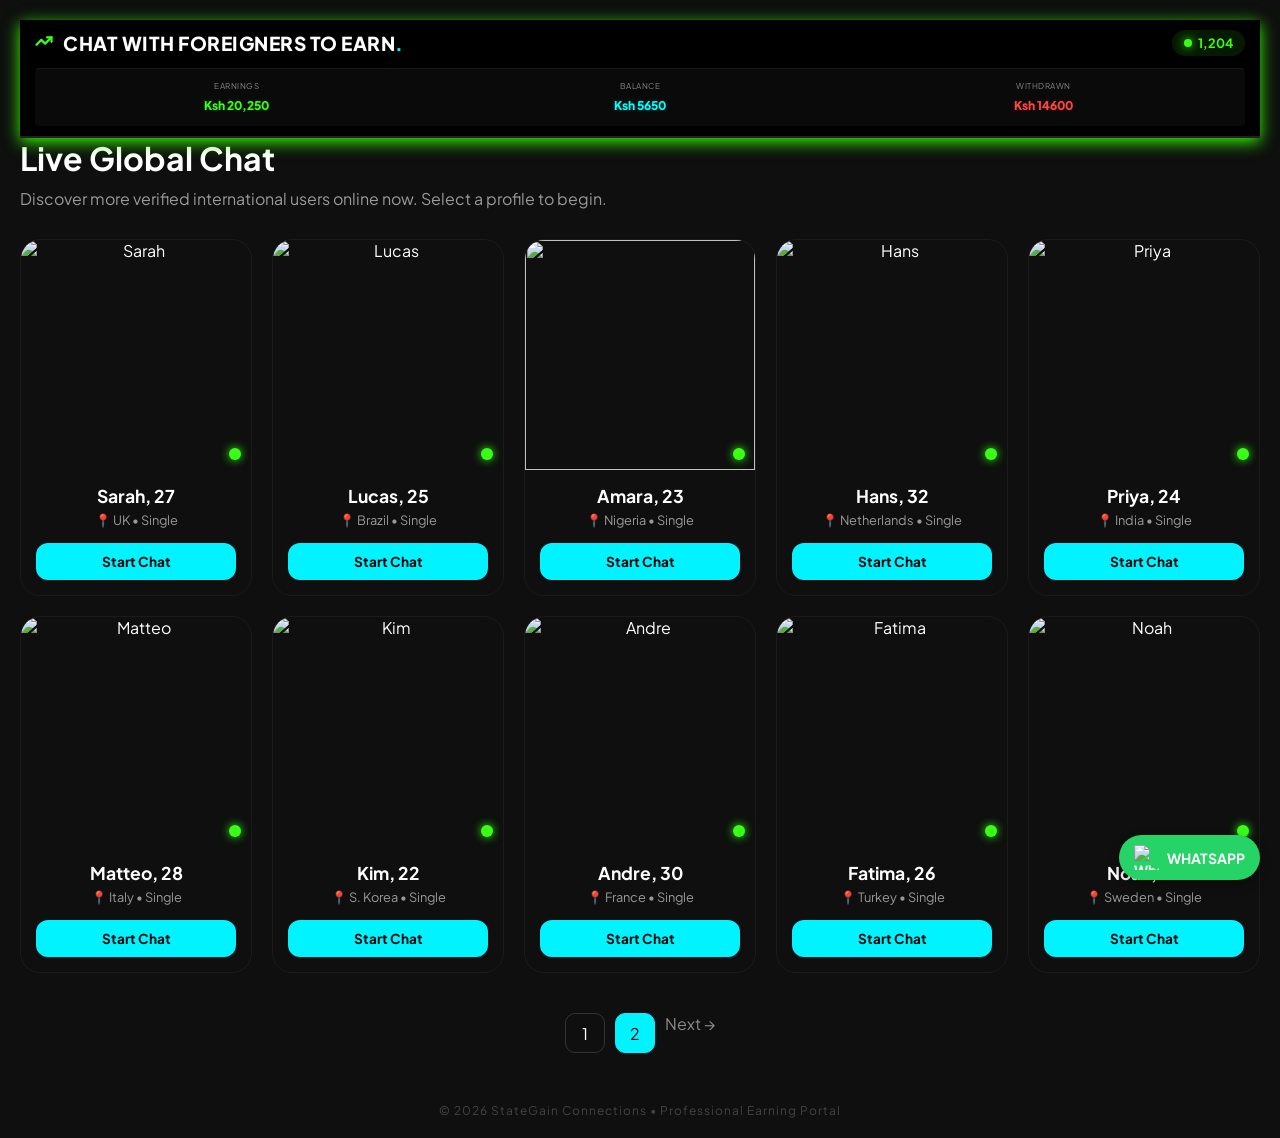
==== page2.html @ caacbea8 "updated whatsapp group link" ====
<!DOCTYPE html>
<html lang="en">
<head>
    <meta charset="UTF-8">
    <meta name="viewport" content="width=device-width, initial-scale=1.0">
    <title>ChatWithForeigners | Live Global Connect</title>
    <link rel="stylesheet" href="style.css">
    <link href="https://fonts.googleapis.com/css2?family=Plus+Jakarta+Sans:wght@400;600;800&display=swap" rel="stylesheet">
</head>
<body>

     <header class="main-header">
    <div class="header-top">
        <div class="brand">
            <div class="logo-icon">
                <svg width="18" height="18" viewBox="0 0 24 24" fill="none" stroke="currentColor" stroke-width="3" stroke-linecap="round" stroke-linejoin="round">
                    <polyline points="22 7 13.5 15.5 8.5 10.5 2 17"></polyline>
                    <polyline points="16 7 22 7 22 13"></polyline>
                </svg>
            </div>
            <h1>CHAT WITH FOREIGNERS TO EARN<span>.</span></h1>
        </div>
        <div class="status-pill" id="user-counter">
            <span class="dot"></span> <span id="number">1,204</span>
        </div>
    </div>

    <div class="earnings-dashboard">
        <div class="earning-item">
            <span class="earning-label">EARNINGS</span>
            <span class="earning-amount neon-green">Ksh 20,250</span>
        </div>
        <div class="earning-item border-left">
            <span class="earning-label">BALANCE</span>
            <span class="earning-amount neon-blue">Ksh 5650</span>
        </div>
        <div class="earning-item border-left">
            <span class="earning-label">WITHDRAWN</span>
            <span class="earning-amount neon-red">Ksh 14600</span>
        </div>
    </div>
</header>

    <main class="container">
    <div class="intro">
        <h2>Live Global Chat</h2>
        <p>Discover more verified international users online now. Select a profile to begin.</p>
    </div>

    <div class="profile-grid">
        <div class="profile-card">
            <div class="profile-image">
                <img src="https://images.unsplash.com/photo-1534528741775-53994a69daeb?w=400&h=400&fit=crop" alt="Sarah">
                <span class="status-indicator"></span>
            </div>
            <div class="profile-details">
                <h3>Sarah, 27</h3>
                <p class="meta">📍 UK • Single</p>
                <a href="https://www.qashpoa.com/register.php" class="btn-chat">Start Chat</a>
            </div>
        </div>

        <div class="profile-card">
            <div class="profile-image">
                <img src="https://images.unsplash.com/photo-1506794778202-cad84cf45f1d?w=400&h=400&fit=crop" alt="Lucas">
                <span class="status-indicator"></span>
            </div>
            <div class="profile-details">
                <h3>Lucas, 25</h3>
                <p class="meta">📍 Brazil • Single</p>
                <a href="https://www.qashpoa.com/register.php" class="btn-chat">Start Chat</a>
            </div>
        </div>

        <div class="profile-card">
            <div class="profile-image">
                <img src="https://i.postimg.cc/dtCM8n57/NIGERIA.jpg">
                <span class="status-indicator"></span>
            </div>
            <div class="profile-details">
                <h3>Amara, 23</h3>
                <p class="meta">📍 Nigeria • Single</p>
                <a href="https://www.qashpoa.com/register.php" class="btn-chat">Start Chat</a>
            </div>
        </div>

        <div class="profile-card">
            <div class="profile-image">
                <img src="https://images.unsplash.com/photo-1539571696357-5a69c17a67c6?w=400&h=400&fit=crop" alt="Hans">
                <span class="status-indicator"></span>
            </div>
            <div class="profile-details">
                <h3>Hans, 32</h3>
                <p class="meta">📍 Netherlands • Single</p>
                <a href="https://www.qashpoa.com/register.php" class="btn-chat">Start Chat</a>
            </div>
        </div>

        <div class="profile-card">
            <div class="profile-image">
                <img src="https://images.unsplash.com/photo-1515886657613-9f3515b0c78f?w=400&h=400&fit=crop" alt="Priya">
                <span class="status-indicator"></span>
            </div>
            <div class="profile-details">
                <h3>Priya, 24</h3>
                <p class="meta">📍 India • Single</p>
                <a href="https://www.qashpoa.com/register.php" class="btn-chat">Start Chat</a>
            </div>
        </div>

        <div class="profile-card">
            <div class="profile-image">
                <img src="https://images.unsplash.com/photo-1492562080023-ab3db95bfbce?w=400&h=400&fit=crop" alt="Matteo">
                <span class="status-indicator"></span>
            </div>
            <div class="profile-details">
                <h3>Matteo, 28</h3>
                <p class="meta">📍 Italy • Single</p>
                <a href="https://www.qashpoa.com/register.php" class="btn-chat">Start Chat</a>
            </div>
        </div>

        <div class="profile-card">
            <div class="profile-image">
                <img src="https://images.unsplash.com/photo-1531746020798-e6953c6e8e04?w=400&h=400&fit=crop" alt="Kim">
                <span class="status-indicator"></span>
            </div>
            <div class="profile-details">
                <h3>Kim, 22</h3>
                <p class="meta">📍 S. Korea • Single</p>
                <a href="https://www.qashpoa.com/register.php" class="btn-chat">Start Chat</a>
            </div>
        </div>

        <div class="profile-card">
            <div class="profile-image">
                <img src="https://images.unsplash.com/photo-1507003211169-0a1dd7228f2d?w=400&h=400&fit=crop" alt="Andre">
                <span class="status-indicator"></span>
            </div>
            <div class="profile-details">
                <h3>Andre, 30</h3>
                <p class="meta">📍 France • Single</p>
                <a href="https://www.qashpoa.com/register.php" class="btn-chat">Start Chat</a>
            </div>
        </div>

        <div class="profile-card">
            <div class="profile-image">
                <img src="https://images.unsplash.com/photo-1524504388940-b1c1722653e1?w=400&h=400&fit=crop" alt="Fatima">
                <span class="status-indicator"></span>
            </div>
            <div class="profile-details">
                <h3>Fatima, 26</h3>
                <p class="meta">📍 Turkey • Single</p>
                <a href="https://www.qashpoa.com/register.php" class="btn-chat">Start Chat</a>
            </div>
        </div>

        <div class="profile-card">
            <div class="profile-image">
                <img src="https://images.unsplash.com/photo-1500648767791-00dcc994a43e?w=400&h=400&fit=crop" alt="Noah">
                <span class="status-indicator"></span>
            </div>
            <div class="profile-details">
                <h3>Noah, 29</h3>
                <p class="meta">📍 Sweden • Single</p>
                <a href="https://www.qashpoa.com/register.php" class="btn-chat">Start Chat</a>
            </div>
        </div>
    </div>

    <div class="pagination">
    <a href="index.html" class="page-link">1</a>
    <a href="page2.html" class="page-link active">2</a> <span class="next" style="opacity: 0.5; cursor: not-allowed;">Next →</span>
</div>
</main>

    <footer class="footer">
        <p>&copy; 2026 StateGain Connections • Professional Earning Portal</p>
    </footer>
    <script>
    function updateCounter() {
        // 1. Find the number element
        const numberElement = document.getElementById('number');
        
        // 2. Get the current number (remove commas first)
        let currentCount = parseInt(numberElement.innerText.replace(',', ''));

        // 3. Create a random change (between -3 and +5)
        // We make it slightly more likely to go UP to show growth
        const change = Math.floor(Math.random() * 9) - 3; 
        
        let newCount = currentCount + change;

        // 4. Set a floor so it never goes below a certain number (e.g., 1,150)
        if (newCount < 1150) newCount = 1150;

        // 5. Update the text with a nice comma format
        numberElement.innerText = newCount.toLocaleString();
    }

    // Run the function every 3 seconds (3000 milliseconds)
    setInterval(updateCounter, 3000);
</script>
<a href="https://chat.whatsapp.com/BdtH0z0g8ffBVVX6cVe26WeLcq" class="whatsapp-float" target="_blank">
    <img src="https://upload.wikimedia.org/wikipedia/commons/6/6b/WhatsApp.svg" alt="WhatsApp">
    <span>WHATSAPP</span>
</a>
</body>
</html>
---- style.css ----
:root {
    --bg: #050505;
    --card: #111111;
    --neon-cyan: #00f3ff;
    --neon-green: #39ff14;
    --text: #ffffff;
    --text-dim: #999999;
}

* {
    margin: 0;
    padding: 0;
    box-sizing: border-box;
    font-family: 'Plus Jakarta Sans', sans-serif;
}

body {
    background-color:rgb(14, 15, 14);
    color: var(--text);
    padding: 20px;
}
.main-header {
    position: sticky;
    top: 0;
    z-index: 2000;
    background: #000;
    padding: 10px 15px;
    border-bottom: 2px solid #222;
    /* This is the key line to force the stack */
    display: flex;
    flex-direction: column; 
    gap: 12px;
}

.header-top {
    display: flex;
    justify-content: space-between;
    align-items: center;
    width: 100%; /* Ensures it takes the full top row */
}

.brand {
    display: flex;
    align-items: center;
    gap: 8px;
}

.brand h1 {
    font-size: 13px;
    margin: 0;
    letter-spacing: 0.5px;
}

/* Dashboard Styling: Full Width Below Header */
.earnings-dashboard {
    display: grid;
    grid-template-columns: 1fr 1fr 1fr;
    background: #0a0a0a;
    padding: 10px 0;
    border-top: 1px solid #1a1a1a;
    border-radius: 4px;
    width: 100%; /* Ensures it takes the full bottom row */
}

.earning-item {
    text-align: center;
    padding: 2px 0; /* Adds a tiny bit of breathing room */
}

.earning-label {
    display: block;
    font-size: 8px; /* Slightly smaller to keep it professional */
    color: #888;
    letter-spacing: 0.5px;
    margin-bottom: 2px;
}

.earning-amount {
    font-size: 12px; /* Adjusted to fit "Ksh 20,250" comfortably */
    font-weight: 800;
    white-space: nowrap; /* Prevents the number from breaking into two lines */
}

/* Neon Glow for the new amounts */
.neon-green { color: #39FF14; text-shadow: 0 0 5px rgba(57, 255, 20, 0.2); }
.neon-blue { color: #00FFFF; text-shadow: 0 0 5px rgba(0, 255, 255, 0.2); }
.neon-red { color: #FF4444; text-shadow: 0 0 5px rgba(255, 68, 68, 0.2); }
header {
    position: -webkit-sticky; /* For Safari support */
    position: sticky;
    top: 0;
    z-index: 1000; /* Keeps the heading above the profile cards */
    background-color: #000000; /* Match your dark mode background */
    padding: 15px 0;
    border-bottom: 2px solid #39FF14; /* Optional: Neon green line for a sharp look */
    text-align: center;
}

header {
    /* Keep your existing sticky code and add this line: */
    box-shadow: 0 4px 15px rgb(53, 251, 4); /* Neon green subtle glow */
}
.brand {
    display: flex;
    align-items: center;
    gap: 10px;
}

.logo-icon {
    color: var(--neon-green);
}

.brand h1 {
    font-size: 1.2rem;
    font-weight: 800;
}

.brand h1 span {
    color: var(--neon-cyan);
}

.status-pill {
    background: rgba(57, 255, 20, 0.1);
    color: var(--neon-green);
    padding: 5px 12px;
    border-radius: 20px;
    font-size: 0.8rem;
    font-weight: bold;
    display: flex;
    align-items: center;
    gap: 6px;
}

.dot {
    width: 8px;
    height: 8px;
    background: var(--neon-green);
    border-radius: 50%;
    box-shadow: 0 0 10px var(--neon-green);
}

.chat-container {
    max-width: 600px;
    margin: 0 auto;
}

.intro {
    margin-bottom: 30px;
}

.intro h2 {
    font-size: 2rem;
    margin-bottom: 10px;
}

.intro p {
    color: var(--text-dim);
}

.user-card {
    background: var(--card);
    border: 1px solid #222;
    padding: 20px;
    border-radius: 18px;
    display: flex;
    justify-content: space-between;
    align-items: center;
    margin-bottom: 15px;
    transition: 0.3s;
}

.user-card:hover {
    border-color: var(--neon-cyan);
    transform: translateX(5px);
}

.user-info {
    display: flex;
    align-items: center;
    gap: 15px;
}

.avatar {
    width: 45px;
    height: 45px;
    background: #222;
    border-radius: 50%;
    display: flex;
    align-items: center;
    justify-content: center;
    font-weight: bold;
    color: var(--neon-cyan);
    border: 1px solid #333;
}

.details h3 {
    font-size: 1.1rem;
}

.details p {
    font-size: 0.85rem;
    color: var(--text-dim);
}

.details p span {
    color: white;
}

.chat-btn {
    background: var(--neon-cyan);
    color: black;
    text-decoration: none;
    padding: 10px 20px;
    border-radius: 12px;
    font-weight: 700;
    font-size: 0.9rem;
    transition: 0.3s;
}

.chat-btn:hover {
    background: var(--neon-green);
    box-shadow: 0 0 15px rgba(57, 255, 20, 0.4);
}
/* Grid Layout */
.profile-grid {
    display: grid;
    grid-template-columns: repeat(auto-fill, minmax(200px, 1fr));
    gap: 20px;
    margin-bottom: 40px;
}

/* Square Profile Card */
.profile-card {
    background: var(--card-bg);
    border: 1px solid rgba(255, 255, 255, 0.05);
    border-radius: 20px;
    overflow: hidden;
    transition: 0.3s;
    text-align: center;
}

.profile-card:hover {
    transform: translateY(-5px);
    border-color: var(--neon-cyan);
}

.profile-image {
    position: relative;
    width: 100%;
    aspect-ratio: 1 / 1; /* Makes it a perfect square */
}

.profile-image img {
    width: 100%;
    height: 100%;
    object-fit: cover; /* This makes sure photos aren't squished */
    display: block;
}

.status-indicator {
    position: absolute;
    bottom: 10px;
    right: 10px;
    width: 12px;
    height: 12px;
    background: var(--neon-green);
    border: 2px solid var(--bg-deep);
    border-radius: 50%;
    box-shadow: 0 0 10px var(--neon-green);
}

.profile-details {
    padding: 15px;
}

.profile-details h3 {
    font-size: 1.1rem;
    margin-bottom: 5px;
}

.meta {
    font-size: 0.8rem;
    color: var(--text-dim);
    margin-bottom: 15px;
}

.btn-chat {
    display: block;
    background: var(--neon-cyan);
    color: black;
    text-decoration: none;
    padding: 10px;
    border-radius: 12px;
    font-weight: bold;
    font-size: 0.85rem;
    transition: 0.3s;
}

.btn-chat:hover {
    background: var(--neon-green);
}

/* Pagination Styling */
.pagination {
    display: flex;
    justify-content: center;
    gap: 10px;
    margin-top: 30px;
}

.page-link {
    width: 40px;
    height: 40px;
    display: flex;
    align-items: center;
    justify-content: center;
    border: 1px solid #333;
    border-radius: 10px;
    text-decoration: none;
    color: white;
}

.page-link.active {
    background: var(--neon-cyan);
    color: black;
    border-color: var(--neon-cyan);
}
.whatsapp-float {
    position: fixed;
    bottom: 20px;
    right: 20px;
    background-color: #25d366; /* Official WhatsApp Green */
    color: white;
    padding: 10px 15px;
    border-radius: 50px;
    display: flex;
    align-items: center;
    text-decoration: none;
    font-weight: bold;
    font-size: 14px;
    z-index: 2000; /* Higher than the sticky header */
    box-shadow: 0 4px 12px rgba(0, 0, 0, 0.3);
    transition: transform 0.3s ease;
}

.whatsapp-float img {
    width: 25px;
    height: 25px;
    margin-right: 8px;
}

.whatsapp-float:hover {
    transform: scale(1.1); /* Slight grow effect when touched */
}
.footer {
    text-align: center;
    margin-top: 50px;
    color: #444;
    font-size: 0.75rem;
    letter-spacing: 1px;
}
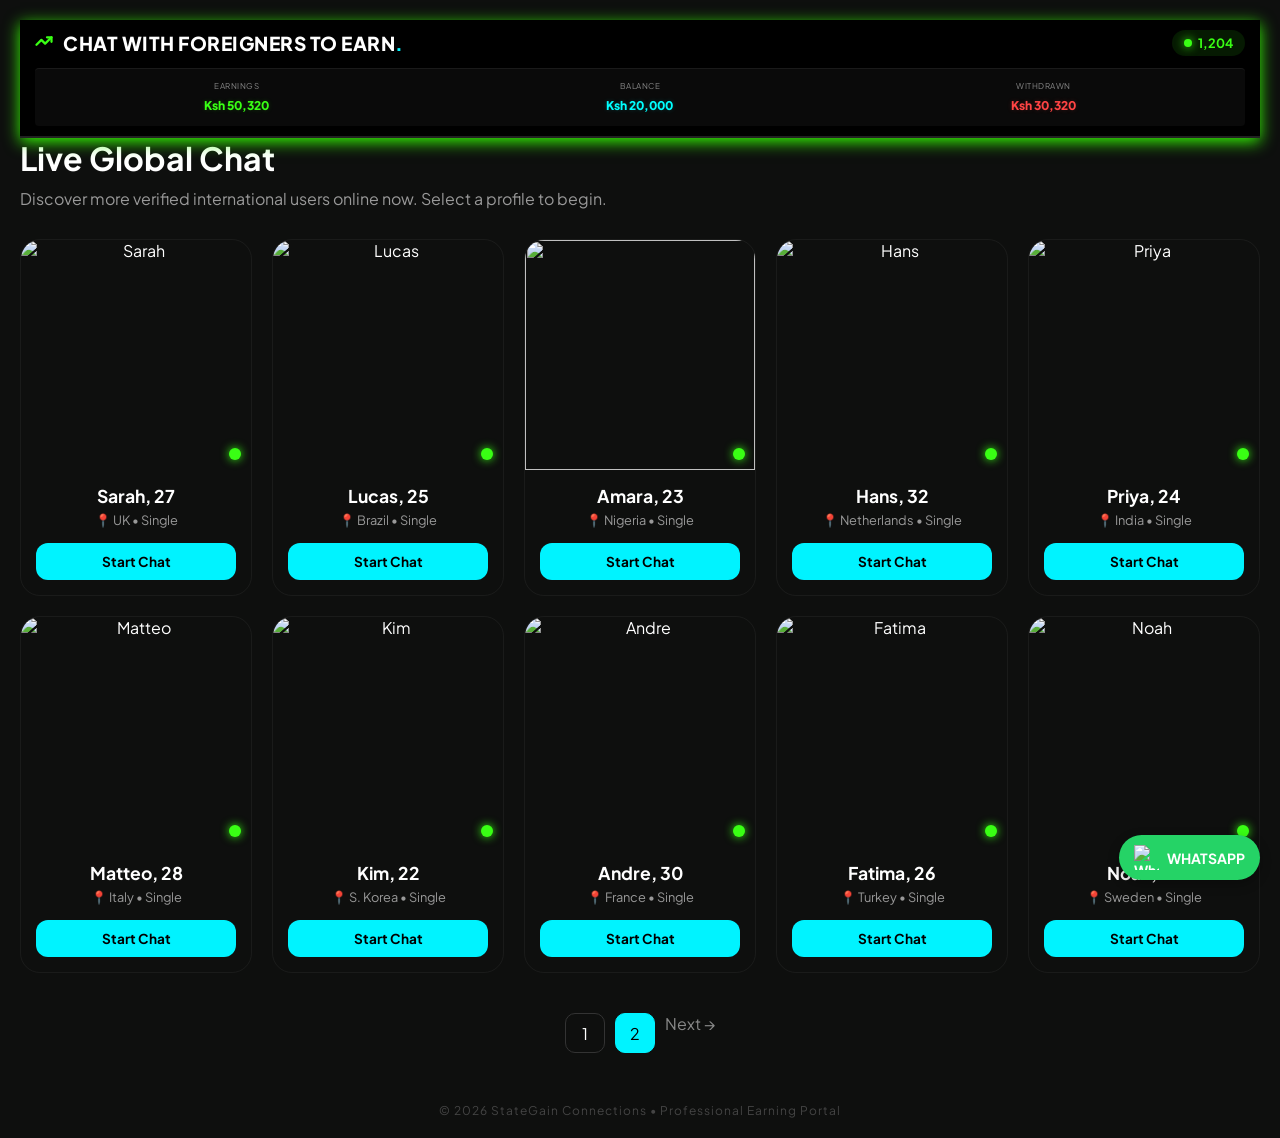
==== commit 51cea061: "Initial commit for GoodAffiliator blog" ====
--- a/page2.html
+++ b/page2.html
@@ -28,15 +28,15 @@
     <div class="earnings-dashboard">
         <div class="earning-item">
             <span class="earning-label">EARNINGS</span>
-            <span class="earning-amount neon-green">Ksh 20,250</span>
+            <span class="earning-amount neon-green">Ksh 50,320</span>
         </div>
         <div class="earning-item border-left">
             <span class="earning-label">BALANCE</span>
-            <span class="earning-amount neon-blue">Ksh 5650</span>
+            <span class="earning-amount neon-blue">Ksh 20,000</span>
         </div>
         <div class="earning-item border-left">
             <span class="earning-label">WITHDRAWN</span>
-            <span class="earning-amount neon-red">Ksh 14600</span>
+            <span class="earning-amount neon-red">Ksh 30,320</span>
         </div>
     </div>
 </header>
@@ -56,7 +56,7 @@
             <div class="profile-details">
                 <h3>Sarah, 27</h3>
                 <p class="meta">📍 UK • Single</p>
-                <a href="https://www.qashpoa.com/register.php" class="btn-chat">Start Chat</a>
+                <a href="https://qashpoa.com/register.php?ref=GoodAffiliator" class="btn-chat">Start Chat</a>
             </div>
         </div>
 
@@ -68,7 +68,7 @@
             <div class="profile-details">
                 <h3>Lucas, 25</h3>
                 <p class="meta">📍 Brazil • Single</p>
-                <a href="https://www.qashpoa.com/register.php" class="btn-chat">Start Chat</a>
+                <a href="https://qashpoa.com/register.php?ref=GoodAffiliator" class="btn-chat">Start Chat</a>
             </div>
         </div>
 
@@ -80,7 +80,7 @@
             <div class="profile-details">
                 <h3>Amara, 23</h3>
                 <p class="meta">📍 Nigeria • Single</p>
-                <a href="https://www.qashpoa.com/register.php" class="btn-chat">Start Chat</a>
+                <a href="https://qashpoa.com/register.php?ref=GoodAffiliator" class="btn-chat">Start Chat</a>
             </div>
         </div>
 
@@ -92,7 +92,7 @@
             <div class="profile-details">
                 <h3>Hans, 32</h3>
                 <p class="meta">📍 Netherlands • Single</p>
-                <a href="https://www.qashpoa.com/register.php" class="btn-chat">Start Chat</a>
+                <a href="https://qashpoa.com/register.php?ref=GoodAffiliator" class="btn-chat">Start Chat</a>
             </div>
         </div>
 
@@ -104,7 +104,7 @@
             <div class="profile-details">
                 <h3>Priya, 24</h3>
                 <p class="meta">📍 India • Single</p>
-                <a href="https://www.qashpoa.com/register.php" class="btn-chat">Start Chat</a>
+                <a href="https://qashpoa.com/register.php?ref=GoodAffiliator" class="btn-chat">Start Chat</a>
             </div>
         </div>
 
@@ -116,7 +116,7 @@
             <div class="profile-details">
                 <h3>Matteo, 28</h3>
                 <p class="meta">📍 Italy • Single</p>
-                <a href="https://www.qashpoa.com/register.php" class="btn-chat">Start Chat</a>
+                <a href="https://qashpoa.com/register.php?ref=GoodAffiliator" class="btn-chat">Start Chat</a>
             </div>
         </div>
 
@@ -128,7 +128,7 @@
             <div class="profile-details">
                 <h3>Kim, 22</h3>
                 <p class="meta">📍 S. Korea • Single</p>
-                <a href="https://www.qashpoa.com/register.php" class="btn-chat">Start Chat</a>
+                <a href="https://qashpoa.com/register.php?ref=GoodAffiliator" class="btn-chat">Start Chat</a>
             </div>
         </div>
 
@@ -140,7 +140,7 @@
             <div class="profile-details">
                 <h3>Andre, 30</h3>
                 <p class="meta">📍 France • Single</p>
-                <a href="https://www.qashpoa.com/register.php" class="btn-chat">Start Chat</a>
+                <a href="https://qashpoa.com/register.php?ref=GoodAffiliator" class="btn-chat">Start Chat</a>
             </div>
         </div>
 
@@ -152,7 +152,7 @@
             <div class="profile-details">
                 <h3>Fatima, 26</h3>
                 <p class="meta">📍 Turkey • Single</p>
-                <a href="https://www.qashpoa.com/register.php" class="btn-chat">Start Chat</a>
+                <a href="https://qashpoa.com/register.php?ref=GoodAffiliator" class="btn-chat">Start Chat</a>
             </div>
         </div>
 
@@ -164,7 +164,7 @@
             <div class="profile-details">
                 <h3>Noah, 29</h3>
                 <p class="meta">📍 Sweden • Single</p>
-                <a href="https://www.qashpoa.com/register.php" class="btn-chat">Start Chat</a>
+                <a href="https://qashpoa.com/register.php?ref=GoodAffiliator" class="btn-chat">Start Chat</a>
             </div>
         </div>
     </div>
@@ -202,7 +202,7 @@
     // Run the function every 3 seconds (3000 milliseconds)
     setInterval(updateCounter, 3000);
 </script>
-<a href="https://chat.whatsapp.com/BdtH0z0g8ffBVVX6cVe26WeLcq" class="whatsapp-float" target="_blank">
+<a href="https://chat.whatsapp.com/HBnTMnWoR9c8oBYYtPYq9f?mode=gi_t" class="whatsapp-float" target="_blank">
     <img src="https://upload.wikimedia.org/wikipedia/commons/6/6b/WhatsApp.svg" alt="WhatsApp">
     <span>WHATSAPP</span>
 </a>
